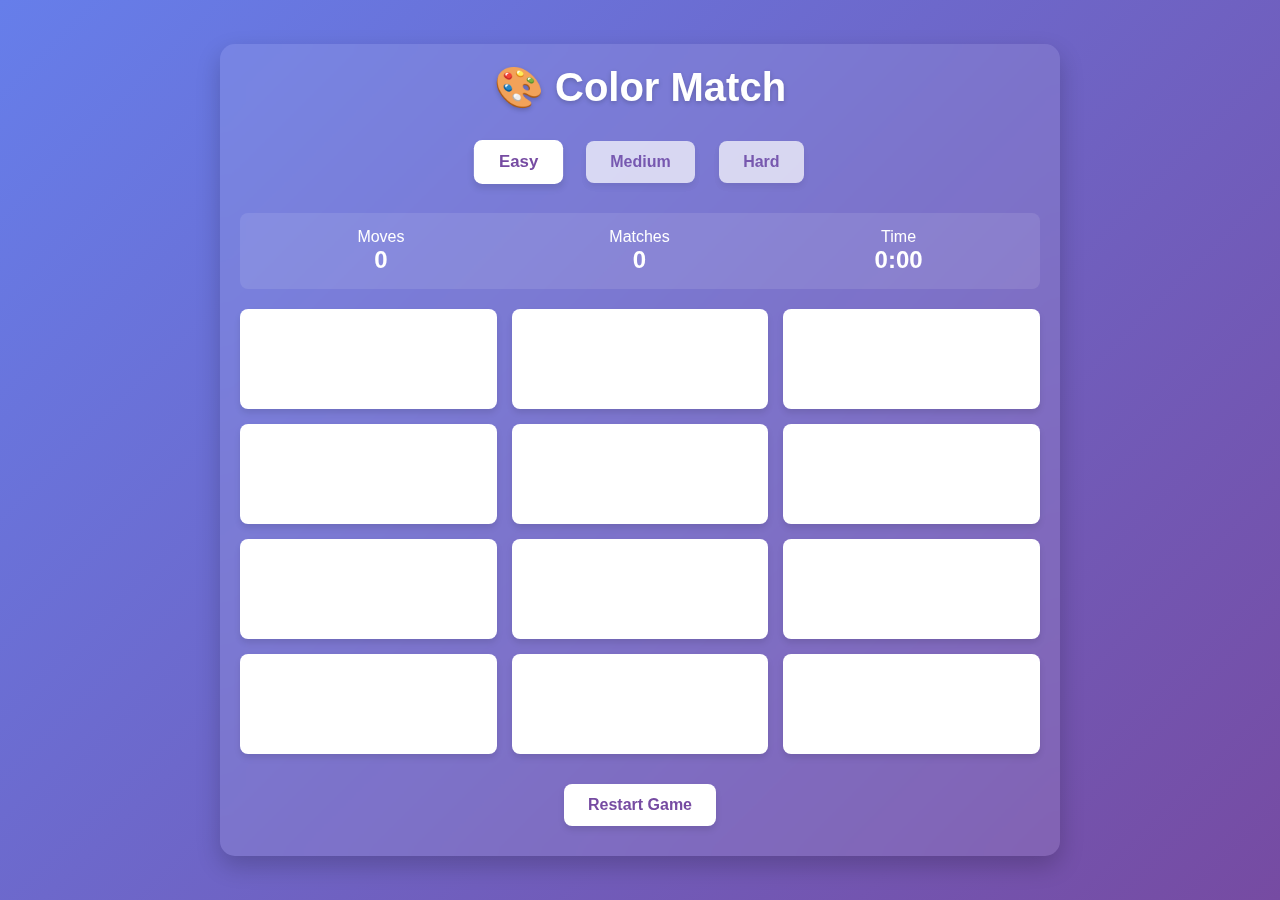
==== index.html @ a566d391 "Add files via upload" ====
<!DOCTYPE html>
<html lang="en">
<head>
    <meta charset="UTF-8">
    <meta name="viewport" content="width=device-width, initial-scale=1.0">
    <title>Color Match - GitHub Game</title>
    <link rel="stylesheet" href="styles.css">
</head>
<body>
    <div class="game-container">
        <h1>🎨 Color Match</h1>
        
        <div class="difficulty-select">
            <button id="easy-btn" class="difficulty-btn active">Easy</button>
            <button id="medium-btn" class="difficulty-btn">Medium</button>
            <button id="hard-btn" class="difficulty-btn">Hard</button>
        </div>
        
        <div class="stats">
            <div class="stat">
                <div>Moves</div>
                <div id="moves" class="stat-value">0</div>
            </div>
            <div class="stat">
                <div>Matches</div>
                <div id="matches" class="stat-value">0</div>
            </div>
            <div class="stat">
                <div>Time</div>
                <div id="time" class="stat-value">0:00</div>
            </div>
        </div>
        
        <div id="game-board" class="game-board"></div>
        
        <button id="restart-btn">Restart Game</button>
    </div>
    
    <div id="win-modal" class="modal">
        <div class="modal-content">
            <h2>Congratulations! 🎉</h2>
            <p>You've matched all the colors!</p>
            <div id="final-stats">
                <p>Moves: <span id="final-moves">0</span></p>
                <p>Time: <span id="final-time">0:00</span></p>
            </div>
            <button id="play-again-btn">Play Again</button>
        </div>
    </div>

    <script src="script.js"></script>
</body>
</html>
---- styles.css ----
body {
    font-family: 'Segoe UI', Tahoma, Geneva, Verdana, sans-serif;
    background-color: #f0f0f0;
    margin: 0;
    padding: 0;
    display: flex;
    justify-content: center;
    align-items: center;
    min-height: 100vh;
    background: linear-gradient(135deg, #667eea 0%, #764ba2 100%);
    color: white;
}

.game-container {
    background-color: rgba(255, 255, 255, 0.1);
    backdrop-filter: blur(10px);
    border-radius: 15px;
    padding: 20px;
    box-shadow: 0 10px 25px rgba(0, 0, 0, 0.2);
    width: 90%;
    max-width: 800px;
    text-align: center;
}

h1 {
    margin: 0 0 20px;
    color: white;
    font-size: 2.5rem;
    text-shadow: 0 2px 5px rgba(0, 0, 0, 0.2);
}

.game-board {
    display: grid;
    grid-template-columns: repeat(4, 1fr);
    gap: 15px;
    margin: 20px 0;
}

.card {
    background-color: #ffffff;
    border-radius: 8px;
    height: 100px;
    cursor: pointer;
    display: flex;
    justify-content: center;
    align-items: center;
    font-size: 2rem;
    font-weight: bold;
    transition: all 0.3s ease;
    box-shadow: 0 4px 6px rgba(0, 0, 0, 0.1);
    color: transparent;
}

.card:hover {
    transform: translateY(-5px);
    box-shadow: 0 8px 15px rgba(0, 0, 0, 0.2);
}

.card.flipped {
    transform: rotateY(180deg);
    color: white;
}

.stats {
    display: flex;
    justify-content: space-around;
    margin: 20px 0;
    background-color: rgba(255, 255, 255, 0.1);
    border-radius: 8px;
    padding: 15px;
}

.stat {
    text-align: center;
}

.stat-value {
    font-size: 1.5rem;
    font-weight: bold;
}

button {
    background-color: #ffffff;
    color: #764ba2;
    border: none;
    border-radius: 8px;
    padding: 12px 24px;
    font-size: 1rem;
    font-weight: bold;
    cursor: pointer;
    transition: all 0.3s ease;
    margin: 10px;
    box-shadow: 0 4px 6px rgba(0, 0, 0, 0.1);
}

button:hover {
    background-color: #f0f0f0;
    transform: translateY(-3px);
    box-shadow: 0 6px 12px rgba(0, 0, 0, 0.15);
}

.difficulty-select {
    margin: 20px 0;
}

.difficulty-btn {
    opacity: 0.7;
}

.difficulty-btn.active {
    opacity: 1;
    transform: scale(1.05);
}

@media (max-width: 768px) {
    .game-board {
        grid-template-columns: repeat(3, 1fr);
    }
    
    .card {
        height: 80px;
    }
}

@media (max-width: 480px) {
    .game-board {
        grid-template-columns: repeat(2, 1fr);
    }
    
    h1 {
        font-size: 1.8rem;
    }
    
    .stats {
        flex-direction: column;
        gap: 10px;
    }
}

.modal {
    position: fixed;
    top: 0;
    left: 0;
    width: 100%;
    height: 100%;
    background-color: rgba(0, 0, 0, 0.7);
    display: flex;
    justify-content: center;
    align-items: center;
    z-index: 1000;
    opacity: 0;
    pointer-events: none;
    transition: opacity 0.3s ease;
}

.modal.show {
    opacity: 1;
    pointer-events: auto;
}

.modal-content {
    background-color: white;
    border-radius: 15px;
    padding: 30px;
    text-align: center;
    max-width: 500px;
    width: 90%;
    box-shadow: 0 10px 25px rgba(0, 0, 0, 0.3);
    transform: translateY(-50px);
    transition: transform 0.3s ease;
    color: #333;
}

.modal.show .modal-content {
    transform: translateY(0);
}

.confetti {
    position: absolute;
    width: 10px;
    height: 10px;
    background-color: var(--color);
    border-radius: 50%;
    animation: confetti-fall 3s linear forwards;
}

@keyframes confetti-fall {
    0% {
        transform: translateY(-100px) rotate(0deg);
        opacity: 1;
    }
    100% {
        transform: translateY(calc(100vh + 100px)) rotate(720deg);
        opacity: 0;
    }
}
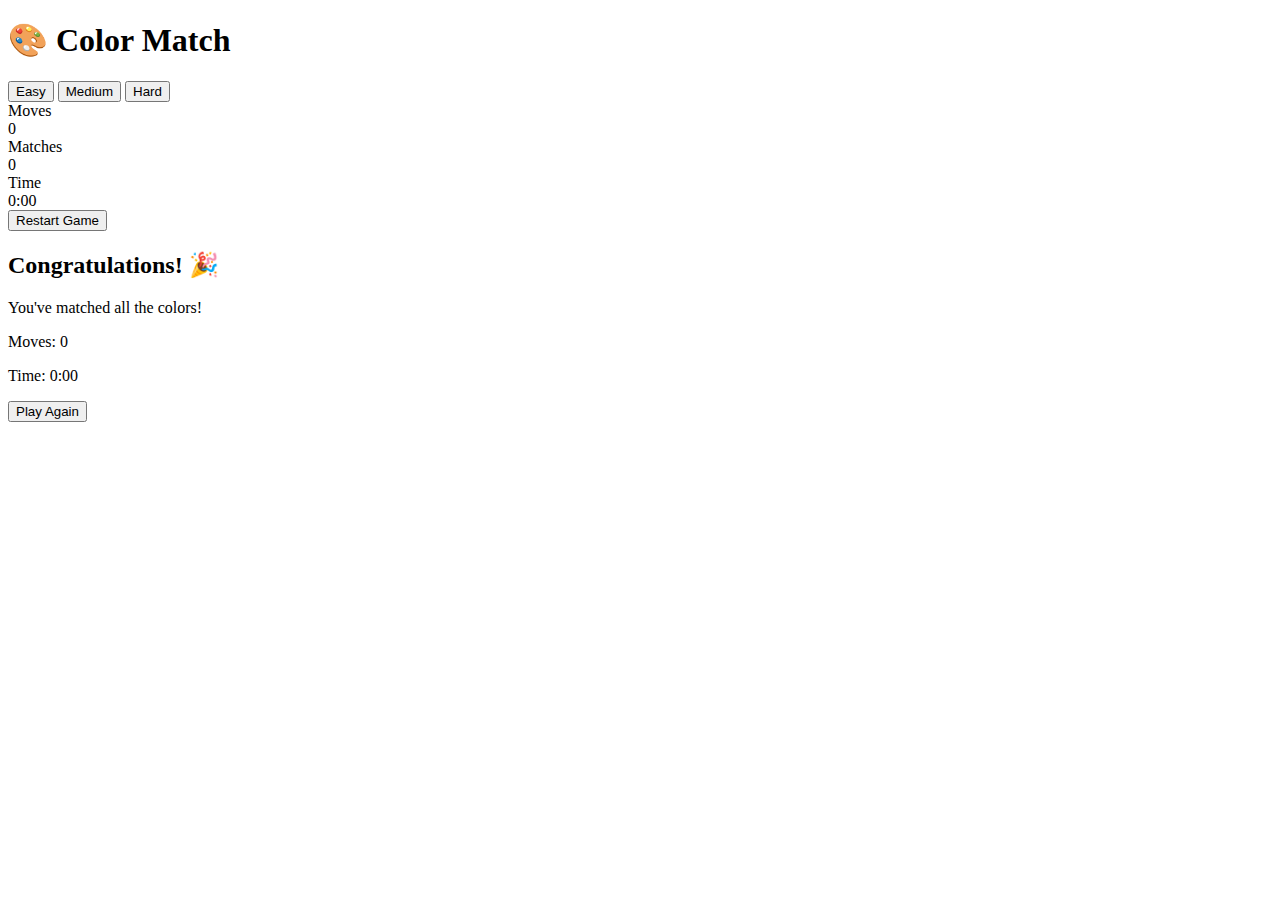
==== commit a4cdd47f: "Update index.html" ====
--- a/index.html
+++ b/index.html
@@ -4,7 +4,7 @@
     <meta charset="UTF-8">
     <meta name="viewport" content="width=device-width, initial-scale=1.0">
     <title>Color Match - GitHub Game</title>
-    <link rel="stylesheet" href="styles.css">
+    <link rel="stylesheet" href="color-match/styles.css">
 </head>
 <body>
     <div class="game-container">
@@ -48,6 +48,6 @@
         </div>
     </div>
 
-    <script src="script.js"></script>
+    <script src="color-match/script.js"></script>
 </body>
-</html>+</html>
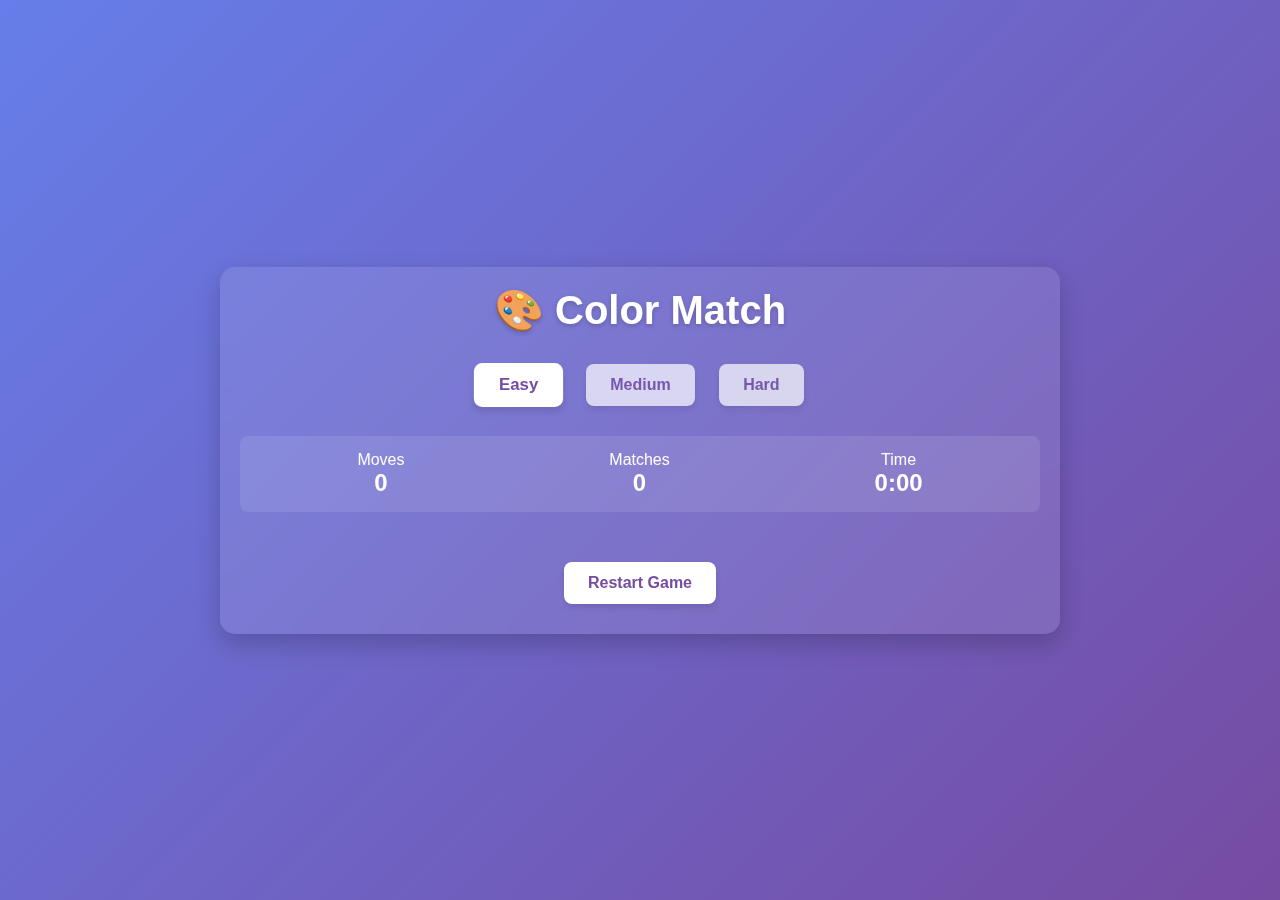
==== commit dd89325a: "Update stylesheet and script paths in `index.html`" ====
--- a/index.html
+++ b/index.html
@@ -4,7 +4,7 @@
     <meta charset="UTF-8">
     <meta name="viewport" content="width=device-width, initial-scale=1.0">
     <title>Color Match - GitHub Game</title>
-    <link rel="stylesheet" href="color-match/styles.css">
+    <link rel="stylesheet" href="Color-match-game/styles.css">
 </head>
 <body>
     <div class="game-container">
@@ -48,6 +48,6 @@
         </div>
     </div>
 
-    <script src="color-match/script.js"></script>
+    <script src="Color-match-game/script.js"></script>
 </body>
 </html>
--- a/Color-match-game/styles.css
+++ b/Color-match-game/styles.css
@@ -0,0 +1,202 @@
+body {
+    font-family: 'Segoe UI', Tahoma, Geneva, Verdana, sans-serif;
+    background-color: #f0f0f0;
+    margin: 0;
+    padding: 0;
+    display: flex;
+    justify-content: center;
+    align-items: center;
+    min-height: 100vh;
+    background: linear-gradient(135deg, #667eea 0%, #764ba2 100%);
+    color: white;
+}
+
+.game-container {
+    background-color: rgba(255, 255, 255, 0.1);
+    backdrop-filter: blur(10px);
+    border-radius: 15px;
+    padding: 20px;
+    box-shadow: 0 10px 25px rgba(0, 0, 0, 0.2);
+    width: 90%;
+    max-width: 800px;
+    text-align: center;
+}
+
+h1 {
+    margin: 0 0 20px;
+    color: white;
+    font-size: 2.5rem;
+    text-shadow: 0 2px 5px rgba(0, 0, 0, 0.2);
+}
+
+.game-board {
+    display: grid;
+    grid-template-columns: repeat(4, 1fr);
+    gap: 15px;
+    margin: 20px 0;
+}
+
+.card {
+    background-color: #ffffff;
+    border-radius: 8px;
+    height: 100px;
+    cursor: pointer;
+    display: flex;
+    justify-content: center;
+    align-items: center;
+    font-size: 2rem;
+    font-weight: bold;
+    transition: all 0.3s ease;
+    box-shadow: 0 4px 6px rgba(0, 0, 0, 0.1);
+    color: transparent;
+}
+
+.card:hover {
+    transform: translateY(-5px);
+    box-shadow: 0 8px 15px rgba(0, 0, 0, 0.2);
+}
+
+.card.flipped {
+    transform: rotateY(180deg);
+    color: white;
+}
+
+.stats {
+    display: flex;
+    justify-content: space-around;
+    margin: 20px 0;
+    background-color: rgba(255, 255, 255, 0.1);
+    border-radius: 8px;
+    padding: 15px;
+}
+
+.stat {
+    text-align: center;
+}
+
+.stat-value {
+    font-size: 1.5rem;
+    font-weight: bold;
+}
+
+button {
+    background-color: #ffffff;
+    color: #764ba2;
+    border: none;
+    border-radius: 8px;
+    padding: 12px 24px;
+    font-size: 1rem;
+    font-weight: bold;
+    cursor: pointer;
+    transition: all 0.3s ease;
+    margin: 10px;
+    box-shadow: 0 4px 6px rgba(0, 0, 0, 0.1);
+}
+
+button:hover {
+    background-color: #f0f0f0;
+    transform: translateY(-3px);
+    box-shadow: 0 6px 12px rgba(0, 0, 0, 0.15);
+}
+
+.difficulty-select {
+    margin: 20px 0;
+}
+
+.difficulty-btn {
+    opacity: 0.7;
+}
+
+.difficulty-btn.active {
+    opacity: 1;
+    transform: scale(1.05);
+}
+
+@media (max-width: 768px) {
+    .game-board {
+        grid-template-columns: repeat(3, 1fr);
+    }
+    
+    .card {
+        height: 80px;
+    }
+}
+
+@media (max-width: 480px) {
+    .game-board {
+        grid-template-columns: repeat(2, 1fr);
+    }
+    
+    h1 {
+        font-size: 1.8rem;
+    }
+    
+    .stats {
+        flex-direction: column;
+        gap: 10px;
+    }
+}
+
+@media (max-width: 320px) {
+    .game-board {
+        grid-template-columns: repeat(1, 1fr);
+    }
+}
+
+.modal {
+    position: fixed;
+    top: 0;
+    left: 0;
+    width: 100%;
+    height: 100%;
+    background-color: rgba(0, 0, 0, 0.7);
+    display: flex;
+    justify-content: center;
+    align-items: center;
+    z-index: 1000;
+    opacity: 0;
+    pointer-events: none;
+    transition: opacity 0.3s ease;
+}
+
+.modal.show {
+    opacity: 1;
+    pointer-events: auto;
+}
+
+.modal-content {
+    background-color: white;
+    border-radius: 15px;
+    padding: 30px;
+    text-align: center;
+    max-width: 500px;
+    width: 90%;
+    box-shadow: 0 10px 25px rgba(0, 0, 0, 0.3);
+    transform: translateY(-50px);
+    transition: transform 0.3s ease;
+    color: #333;
+}
+
+.modal.show .modal-content {
+    transform: translateY(0);
+}
+
+.confetti {
+    position: absolute;
+    width: 10px;
+    height: 10px;
+    background-color: var(--color);
+    border-radius: 50%;
+    animation: confetti-fall 3s linear forwards;
+}
+
+@keyframes confetti-fall {
+    0% {
+        transform: translateY(-100px) rotate(0deg);
+        opacity: 1;
+    }
+    100% {
+        transform: translateY(calc(100vh + 100px)) rotate(720deg);
+        opacity: 0;
+    }
+}
